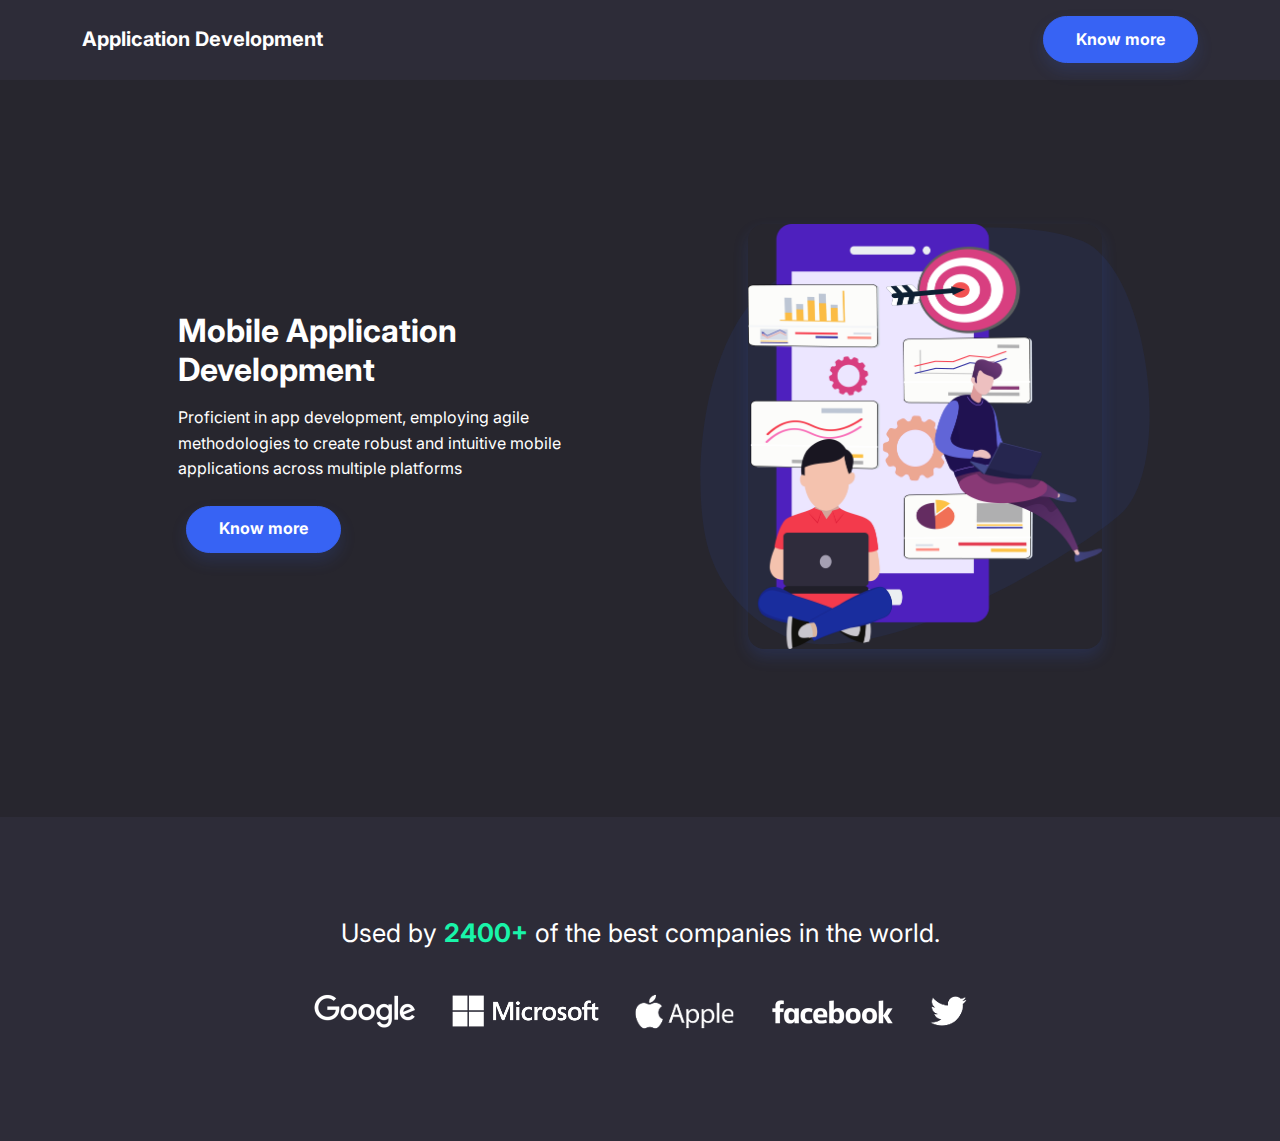
==== index.html @ 2ed2b047 "first commit" ====
<!DOCTYPE html>
<html data-bs-theme="light" lang="en">

<head>
    <meta charset="utf-8">
    <meta name="viewport" content="width=device-width, initial-scale=1.0, shrink-to-fit=no">
    <title>Home - Brand</title>
    <link rel="stylesheet" href="assets/bootstrap/css/bootstrap.min.css">
    <link rel="stylesheet" href="https://fonts.googleapis.com/css?family=Inter:300italic,400italic,600italic,700italic,800italic,400,300,600,700,800&amp;display=swap">
    <link rel="stylesheet" href="assets/css/untitled-1.css">
    <link rel="stylesheet" href="assets/css/untitled-3.css">
    <link rel="stylesheet" href="assets/css/untitled-4.css">
    <link rel="stylesheet" href="assets/css/untitled-5.css">
    <link rel="stylesheet" href="assets/css/untitled.css">
</head>

<body>
    <nav class="navbar navbar-expand-md sticky-top py-3 navbar-dark" id="mainNav">
        <div class="container"><a class="navbar-brand d-flex align-items-center" href="/"><span>Application Development</span></a><button data-bs-toggle="collapse" class="navbar-toggler" data-bs-target="#navcol-1"><span class="visually-hidden">Toggle navigation</span><span class="navbar-toggler-icon"></span></button>
            <div class="collapse navbar-collapse" id="navcol-1">
                <ul class="navbar-nav mx-auto"></ul><a class="btn btn-primary shadow" role="button" href="info.html">Know more</a>
            </div>
        </div>
    </nav>
    <header class="bg-dark">
        <div class="container py-5">
            <div class="row py-5">
                <div class="col-md-6 text-center text-md-start d-flex d-sm-flex d-md-flex justify-content-center align-items-center justify-content-md-start align-items-md-center justify-content-xl-end mb-4">
                    <div style="max-width: 450px;">
                        <h2 class="fw-bold">Mobile Application Development</h2>
                        <p class="my-3">Proficient in app development, employing agile methodologies to create robust and intuitive mobile applications across multiple platforms</p>
                        <form class="d-flex justify-content-center flex-wrap justify-content-md-start flex-lg-nowrap" method="post">
                            <div class="my-2 me-2"></div>
                            <div class="my-2"><a class="btn btn-primary shadow" role="button" href="info.html">Know more</a></div>
                        </form>
                    </div>
                </div>
                <div class="col-md-6 mb-4">
                    <div class="p-5 mx-lg-5" style="background: url(&quot;assets/img/blob.svg&quot;) center / contain no-repeat;"><img class="rounded img-fluid shadow w-100 fit-cover" style="min-height: 300px;" src="assets/img/vecteezy_digital-marketing-concept-illustration-of-an-infographic_22608526_680.png"></div>
                </div>
            </div>
        </div>
    </header>
    <section class="py-5">
        <div class="container text-center py-5">
            <p class="mb-4" style="font-size: 1.6rem;">Used by&nbsp;<span class="text-success"><strong>2400+</strong></span>&nbsp;of the best companies in the world.</p><a href="#"> <img class="m-3" src="assets/img/brands/google.png"></a><a href="#"> <img class="m-3" src="assets/img/brands/microsoft.png"></a><a href="#"> <img class="m-3" src="assets/img/brands/apple.png"></a><a href="#"> <img class="m-3" src="assets/img/brands/facebook.png"></a><a href="#"> <img class="m-3" src="assets/img/brands/twitter.png"></a>
        </div>
    </section>
    <script src="assets/bootstrap/js/bootstrap.min.js"></script>
    <script src="assets/js/bold-and-dark.js"></script>
</body>

</html>
---- assets/css/untitled-1.css ----
tggnfn {
  color: #fff;
  text-align: center;
  background: transparent;
}
---- assets/css/untitled-3.css ----
::selection {
  color: #fff;
  background: #3763f4;
  text-shadow: none;
}
---- assets/css/untitled-4.css ----
@media (min-width: 1400px) {
  .container-xxl, .container-xl, .container-lg, .container-md, .container-sm, .container {
    max-width: 1320px;
  }
}
---- assets/css/untitled-5.css ----
@media (min-width: 1400px) {
  .imagesize {
    max-width: 1320px;
  }
}
---- assets/css/untitled.css ----
img::selection {
  color: #fff;
  text-align: center;
  background: transparent;
}

.imagesize {
  text-align: center;
}

.imagesize {
  height: 300px;
  width: 900px;
}

h1 {
  text-align: center;
}
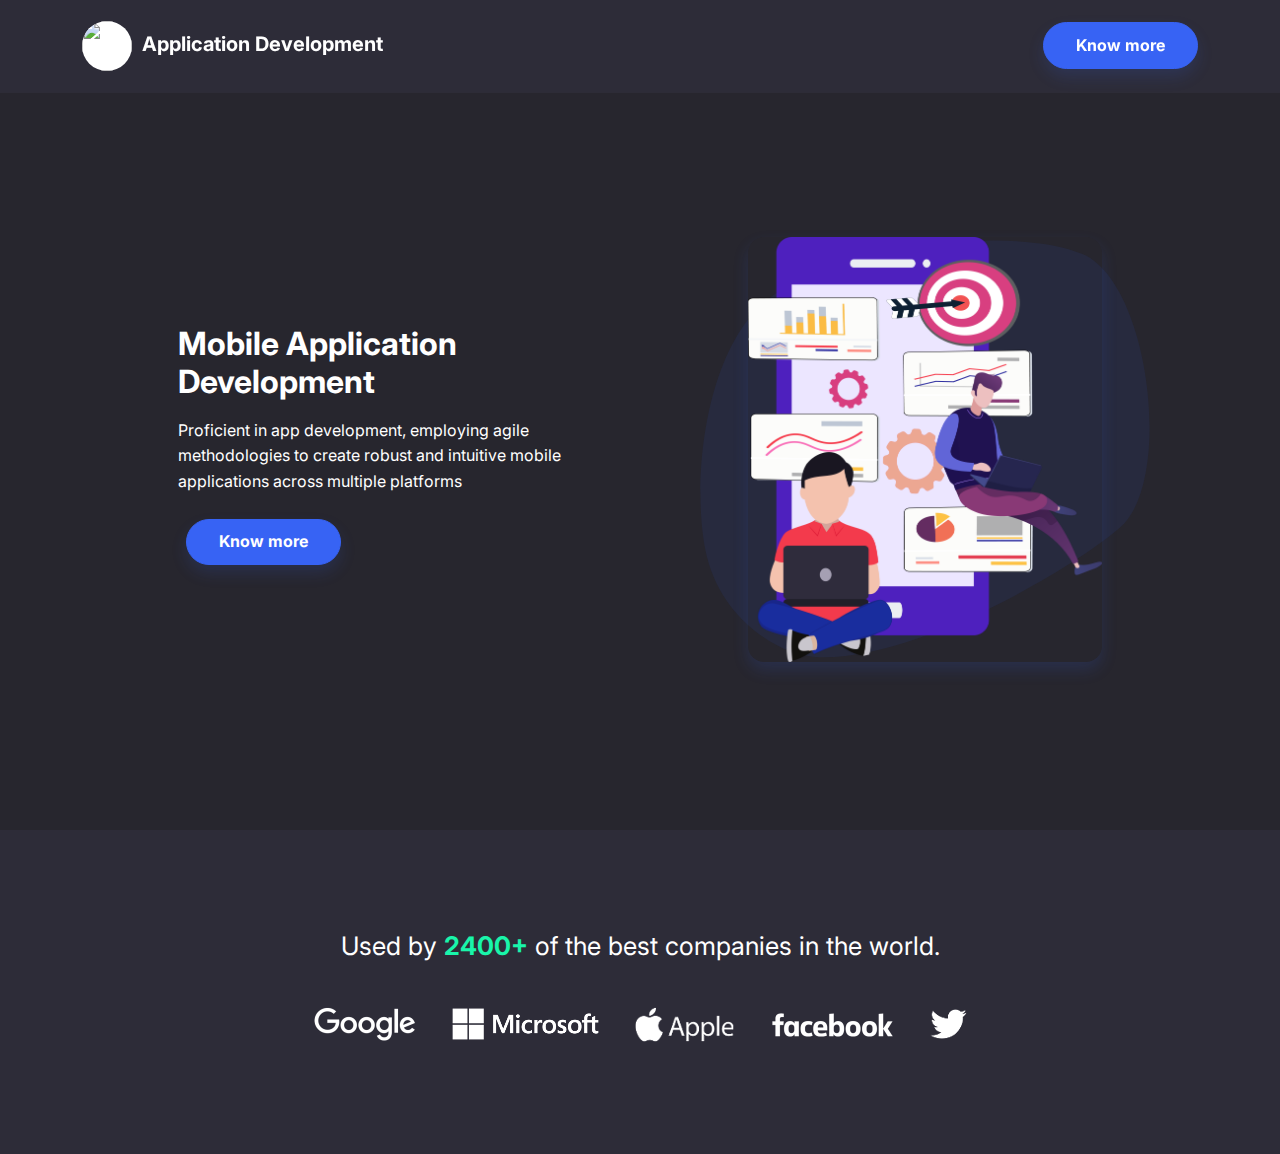
==== commit 27f6b368: "change the code second" ====
--- a/index.html
+++ b/index.html
@@ -14,14 +14,16 @@
     <link rel="stylesheet" href="assets/css/untitled.css">
 </head>
 
-<body>
-    <nav class="navbar navbar-expand-md sticky-top py-3 navbar-dark" id="mainNav">
-        <div class="container"><a class="navbar-brand d-flex align-items-center" href="/"><span>Application Development</span></a><button data-bs-toggle="collapse" class="navbar-toggler" data-bs-target="#navcol-1"><span class="visually-hidden">Toggle navigation</span><span class="navbar-toggler-icon"></span></button>
-            <div class="collapse navbar-collapse" id="navcol-1">
-                <ul class="navbar-nav mx-auto"></ul><a class="btn btn-primary shadow" role="button" href="info.html">Know more</a>
-            </div>
+<body><nav id="mainNav" class="navbar navbar-expand-md sticky-top py-3 navbar-dark"> 
+   
+    <div class="container"> 
+        <a class="navbar-brand d-flex"><span> 
+    <img class="logo logoed" src="https://res.cloudinary.com/tech-new/image/upload/v1689564835/ClipDropImage1688476547921_ipz7vj.png">Application Development</span></a><button class="navbar-toggler" data-bs-toggle="collapse" data-bs-target="#navcol-1"><span class="visually-hidden">Toggle navigation</span><span class="navbar-toggler-icon"></span></button>
+        <div id="navcol-1" class="collapse navbar-collapse">
+            <ul class="navbar-nav mx-auto"></ul><a class="btn btn-primary shadow" role="button" href="info.html">Know more</a>
         </div>
-    </nav>
+    </div>
+</nav>
     <header class="bg-dark">
         <div class="container py-5">
             <div class="row py-5">
--- a/assets/css/untitled.css
+++ b/assets/css/untitled.css
@@ -17,3 +17,21 @@
   text-align: center;
 }
 
+.logo {
+  height: 50px;
+  width: 50px;
+  background-color: white;
+}
+
+.logoed {
+  border-radius: 20 px;
+  border-radius: 28px;
+}
+
+.logoed {
+}
+
+.logoed {
+  margin-right: 10px;
+}
+
